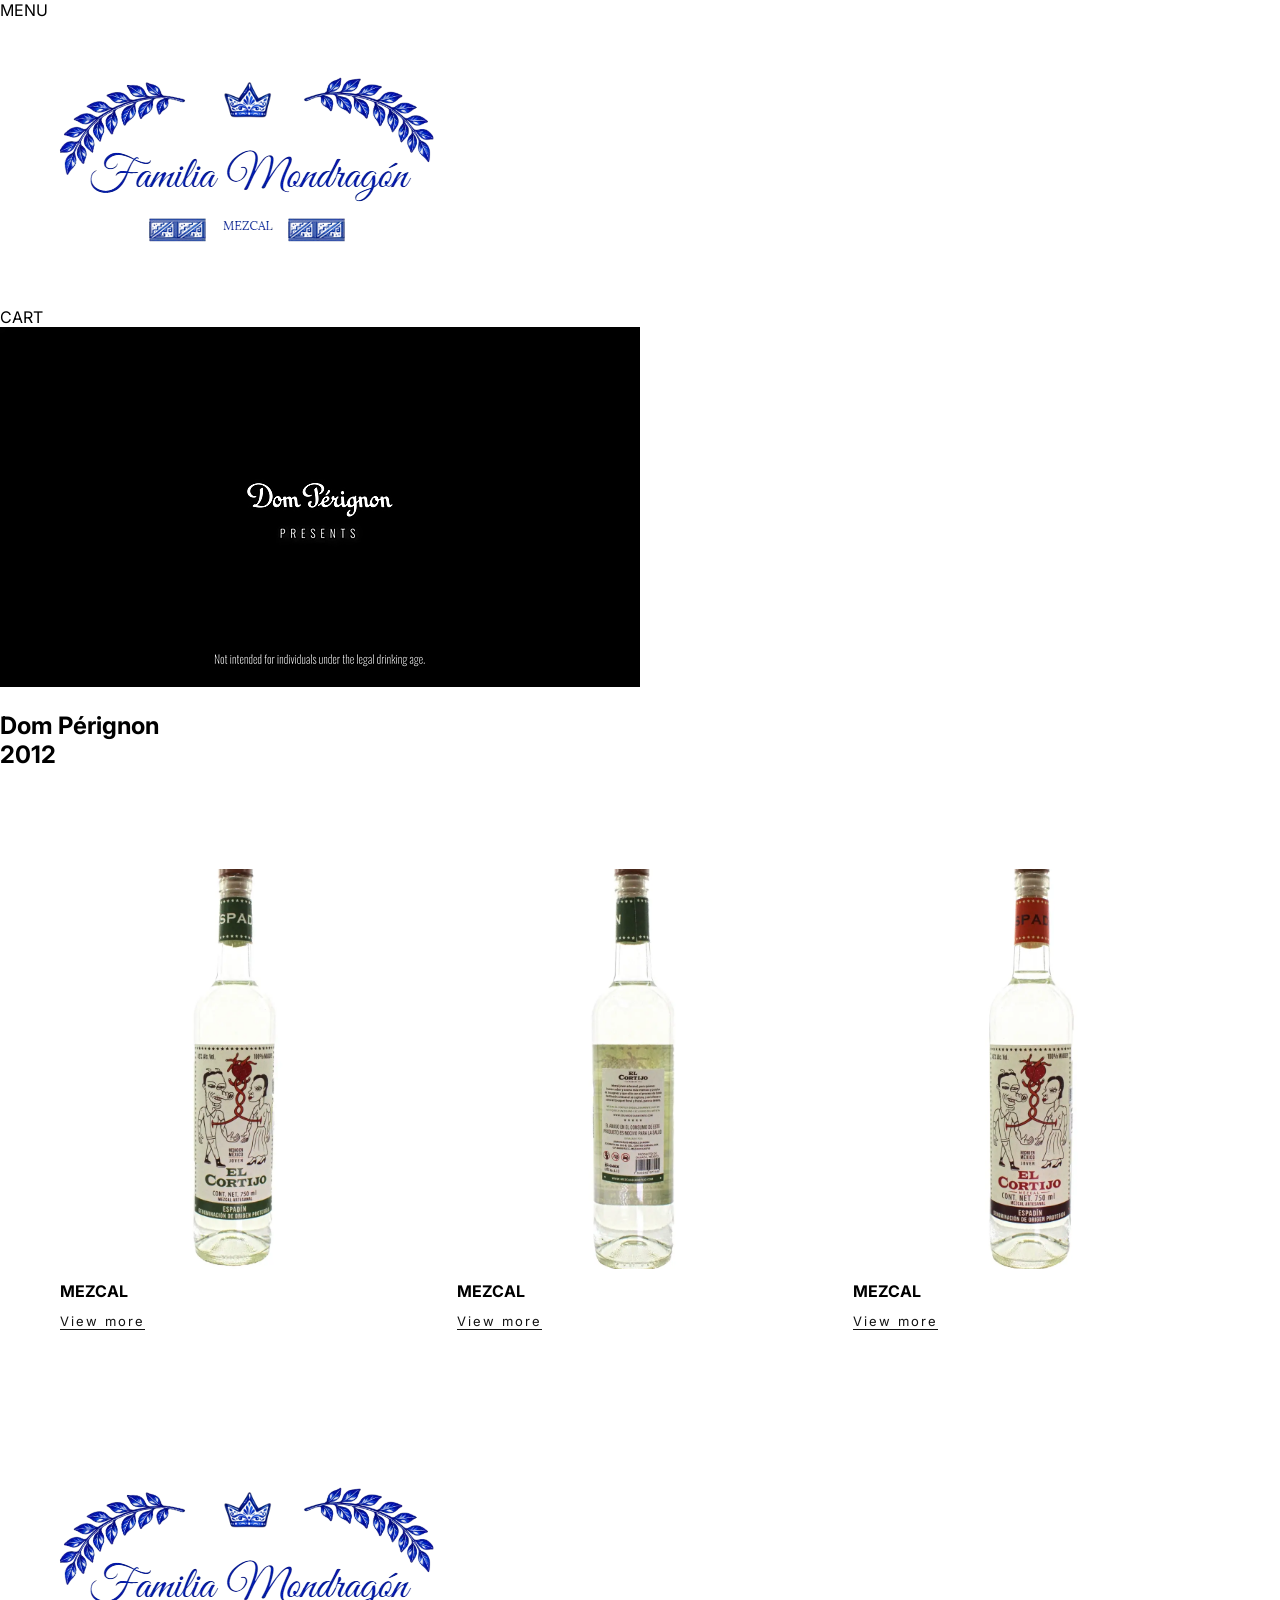
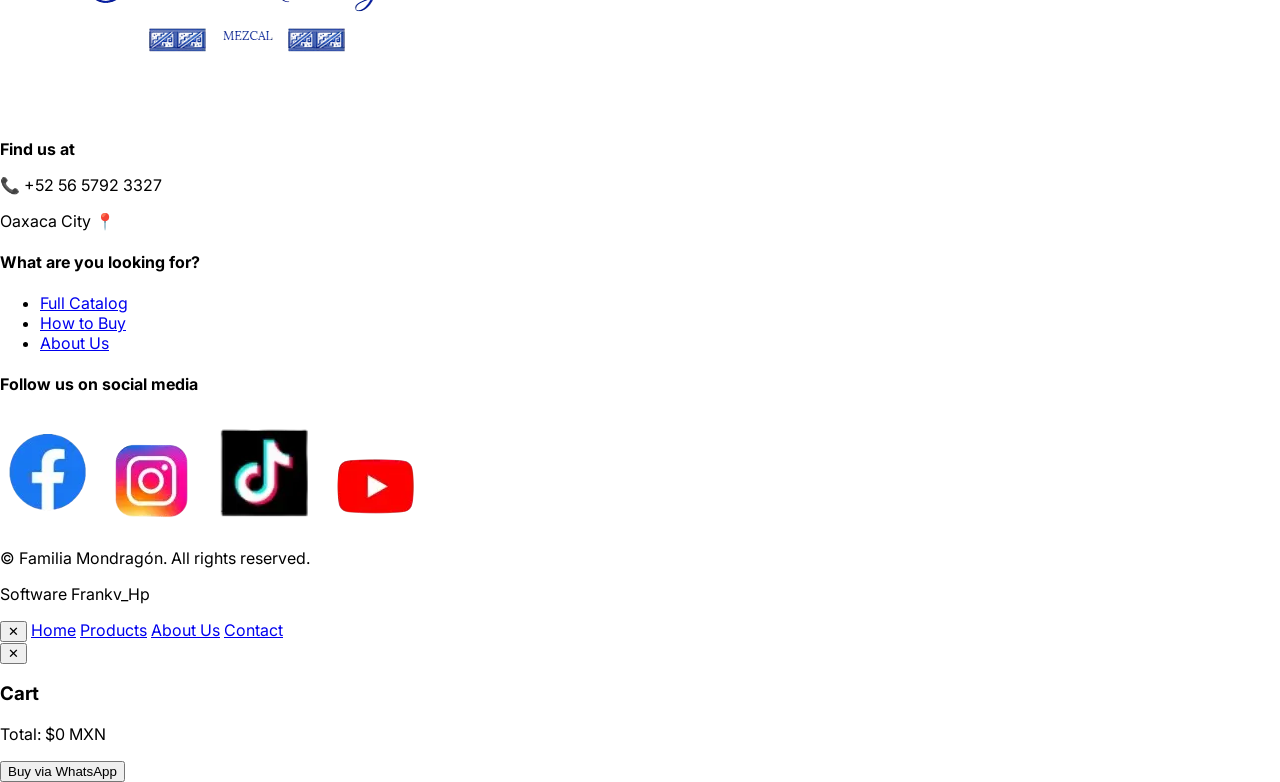
==== EN Catalog.html @ b88250da "Add files via upload" ====
<!DOCTYPE html>
<html lang="es">
<head>
<meta charset="UTF-8">
<meta name="viewport" content="width=device-width, initial-scale=1.0">

<title>Full Catalog</title>

<!-- Fuente correcta -->
<link href="https://fonts.googleapis.com/css2?family=Inter:wght@300;400;500;600&display=swap" rel="stylesheet">

<style>
:root{
  --bg: #000;
}
*{box-sizing:border-box}
body{
  margin:0;
  font-family:Inter,system-ui,sans-serif;
}
</style>

<link rel="stylesheet" href="css/menu.css">
<link rel="stylesheet" href="css/cart.css">
<link rel="stylesheet" href="css/footer.css">
</head>
<body>

<!-- ===== NAVBAR ===== -->
<header class="navbar" id="navbar">

  <div class="nav-left">
    <span class="menu-btn">MENU</span>
  </div>

  <div class="nav-center">
    <img src="IMAGES/LOGO.1.png" alt="logo">
  </div>

  <div class="nav-right">
    <span class="nav-link" id="cartText">CART</span>
  </div>

</header>

<!-- ===== HERO ===== -->
<section class="hero">
  <video autoplay muted loop playsinline>
    <source src="VIDEOS/vintage-2012---explosive-harmony---dom-pérignon.mp4" type="video/mp4">
  </video>

  <div class="hero-overlay"></div>

  <div class="hero-content">
    <h1>Dom Pérignon<br>2012</h1>
  </div>
</section>

<!-- ===== PRODUCTOS ===== -->
<section class="products-section">
  <div class="products">

    <div class="product">
      <img src="IMAGES/cortijo.webp">
      <h3>MEZCAL</h3>
      <a href="EN Mezcal El Cortijo.html" class="btn-product">View more</a>
    </div>

    <div class="product">
      <img src="IMAGES/cortijo2.webp">
      <h3>MEZCAL</h3>
      <a href="EN Mezcal El Cortijo.html" class="btn-product">View more</a>
    </div>

    <div class="product">
      <img src="IMAGES/cortijo3.webp">
      <h3>MEZCAL</h3>
      <a href="EN Mezcal El Cortijo.html" class="btn-product">View more</a>
    </div>

  </div>
</section>

<style>
.products-section .products {
  display: grid;
  grid-template-columns: repeat(3, 1fr);
  gap: 30px;
  padding: 80px 60px;
  background: white;
}
.products-section .product {
  display: flex;
  flex-direction: column;
  gap: 12px;
}
.products-section .product img {
  width: 100%;
  height: 400px;
  object-fit: cover;
}
.products-section .product h3 {
  font-size: 16px;
  margin: 0;
}
.products-section .btn-product {
  text-decoration: none;
  font-size: 13px;
  letter-spacing: 2px;
  color: #111;
  border-bottom: 1px solid #111;
  width: fit-content;
}
@media (max-width: 1024px) {
  .products-section .products {
    grid-template-columns: repeat(2, 1fr);
  }
}
@media (max-width: 600px) {
  .products-section .products {
    grid-template-columns: 1fr;
  }
}
</style>


<!-- Footer -->
  <footer class="footer">
    <div class="footer-container">
      <div class="footer-logo-contact">
        <h2><img src="IMAGES/LOGO.1.png" alt="Logo 1" class="logo1"></h2>
        <p><strong>Find us at</strong></p>
        <p>📞 +52 56 5792 3327</p>
        <p>Oaxaca City 📍</p>
      </div>
      <div class="footer-links">
        <h4>What are you looking for?</h4>
        <ul>
        <li><a href="EN Catalog.html">Full Catalog</a></li>
        <li><a href="EN Contact.html">How to Buy</a></li>
        <li><a href="EN About Us.html">About Us</a></li>

        </ul>
      </div>
      <div class="footer-social">
        <h4>Follow us on social media</h4>
        <div class="social-icons">
         <a href="https://www.facebook.com/share/1DsAjvWKL2/?mibextid=wwXIfr"><img src="IMAGES/FB8.webp" alt="Facebook" /></a>
          <a href="https://www.instagram.com/familiamondragonmezcal/"><img src="IMAGES/IG3.webp" alt="Instagram" /></a>
          <a href="https://www.tiktok.com/@familiamondragonmezcal"><img src="IMAGES/TT2.webp" alt="TikTok" /></a>
          <a href="https://www.youtube.com/@FamiliaMondrag%C3%B3n_Mezcal"><img src="IMAGES/YT4.webp" alt="YouTube" /></a>
        </div>
        
      </div>
    </div>
    <div class="footer-bottom">
      <p>© Familia Mondragón. All rights reserved.</p>
      <p>Software Frankv_Hp</p>
    </div>
  </footer>



<!-- ===== MENU ===== -->
<div class="side-menu" id="sideMenu">
  <button class="close-btn" id="closeMenu">✕</button>
  <a href="EN Home.html">Home</a>
  <a href="EN Products.html">Products</a>
  <a href="EN About Us.html">About Us</a>
  <a href="EN Contact.html">Contact</a>
</div>

<!-- ===== CARRITO ===== -->
<div class="cart-panel" id="cartPanel">
  <button class="close-btn" id="closeCart">✕</button>

  <h3>Cart</h3>

  <div id="cartItems"></div>

  <p>Total: <span id="cartTotal">$0 MXN</span></p>

  <button id="buyBtn">Buy via WhatsApp</button>
</div>







<script src="js/menu.js"></script>
<script src="js/cart.js"></script>

</body>
</html>
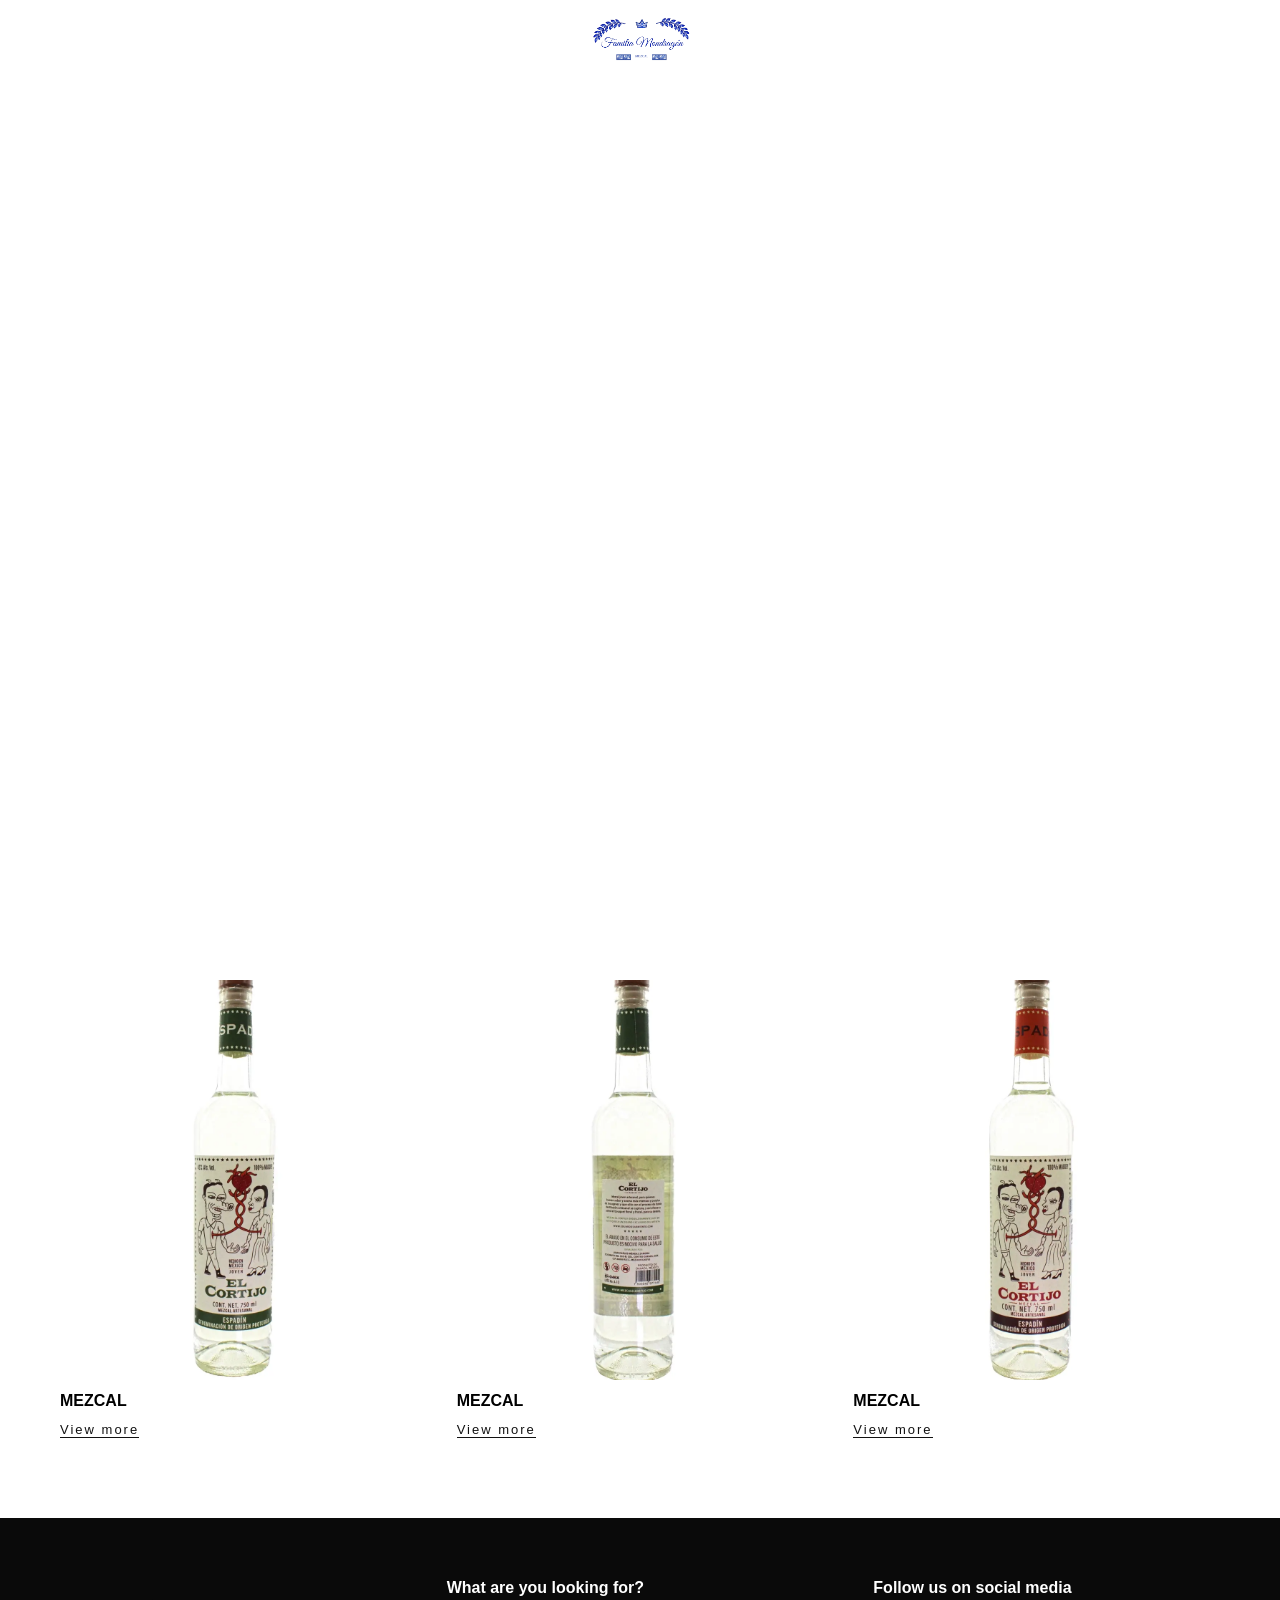
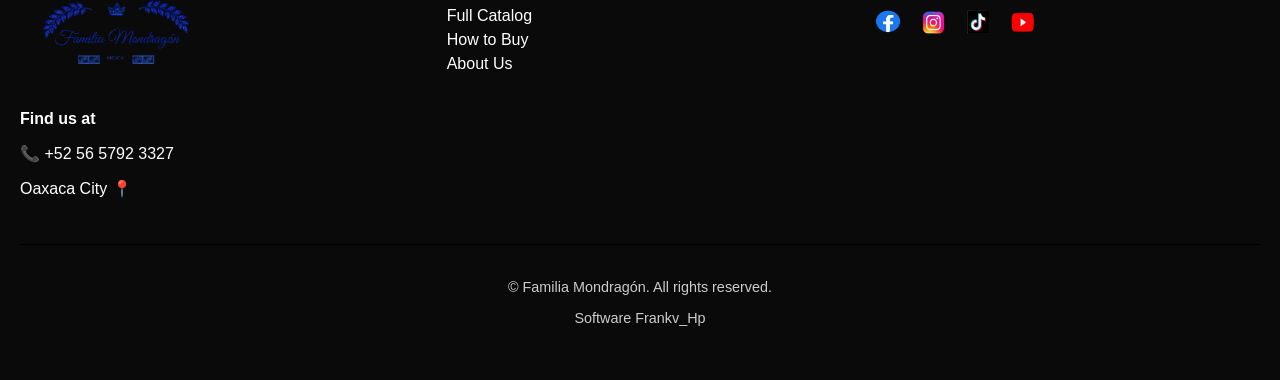
==== commit a72a07e9: "Update EN Catalog.html" ====
--- a/EN Catalog.html
+++ b/EN Catalog.html
@@ -46,13 +46,13 @@
 <!-- ===== HERO ===== -->
 <section class="hero">
   <video autoplay muted loop playsinline>
-    <source src="VIDEOS/vintage-2012---explosive-harmony---dom-pérignon.mp4" type="video/mp4">
+    <source src="VIDEOS/FAMVID2.mp4" type="video/mp4">
   </video>
 
   <div class="hero-overlay"></div>
 
   <div class="hero-content">
-    <h1>Dom Pérignon<br>2012</h1>
+    <h1>Fam Mondragón<br>2026</h1>
   </div>
 </section>
 
@@ -193,4 +193,4 @@
 <script src="js/cart.js"></script>
 
 </body>
-</html>+</html>
--- a/css/menu.css
+++ b/css/menu.css
@@ -0,0 +1,214 @@
+body {
+  margin: 0;
+  font-family: Arial, sans-serif;
+}
+
+/* ===== NAVBAR ===== */
+.navbar {
+  position: fixed;
+  top: 0;
+  left: 0;
+  width: 100%;
+
+  height: 78px; /* 🔥 CLAVE */
+  padding: 0 30px;
+
+  display: grid;
+  grid-template-columns: 1fr auto 1fr;
+
+  align-items: center;
+
+  background: transparent;
+  transition: 0.4s ease;
+  z-index: 2000;
+}
+
+/* SCROLL */
+.navbar.scrolled {
+  background: #fff;
+  box-shadow: 0 2px 10px rgba(0,0,0,0.05);
+}
+
+/* COLUMNAS */
+.nav-left,
+.nav-right {
+  width: 100%;
+}
+
+/* IZQUIERDA */
+.nav-left {
+  display: flex;
+  justify-content: flex-start;
+}
+
+/* CENTRO */
+.nav-center {
+  display: flex;
+  justify-content: center;
+}
+
+.nav-center img {
+  height: 73px;
+}
+
+/* DERECHA */
+.nav-right {
+  display: flex;
+  justify-content: flex-end;
+}
+
+/* TEXTO */
+.menu-btn,
+.nav-link {
+  color: white;
+  cursor: pointer;
+  letter-spacing: 2px;
+  font-size: 13px;
+  transition: 0.3s ease;
+}
+
+/* COLOR AL HACER SCROLL */
+.navbar.scrolled .menu-btn,
+.navbar.scrolled .nav-link {
+  color: black;
+}
+
+/* ===== HERO ===== */
+.hero {
+  height: 100vh;
+  position: relative;
+  overflow: hidden;
+}
+
+.hero video {
+  width: 100%;
+  height: 100%;
+  object-fit: cover;
+  pointer-events: none;
+}
+
+.hero-overlay {
+  position: absolute;
+  width: 100%;
+  height: 100%;
+  background: linear-gradient(to bottom, rgba(0,0,0,0.6), transparent);
+}
+
+.hero-content {
+  position: absolute;
+  bottom: 60px;
+  left: 40px;
+  color: white;
+}
+
+
+/* ===== MENU LATERAL ===== */
+.side-menu {
+  position: fixed;
+  top: 0;
+  left: 0;
+  width: 320px;
+  height: 100%;
+
+  background: rgba(255,255,255,0.97);
+  backdrop-filter: blur(12px);
+
+  padding: 80px 40px 40px; /* 🔥 espacio arriba */
+  z-index: 3000;
+
+  transform: translateX(-100%);
+  transition: 0.5s ease;
+
+  display: flex;
+  flex-direction: column;
+  align-items: flex-start; /* 🔥 alineación real */
+  gap: 25px;
+}
+
+.side-menu.active {
+  transform: translateX(0);
+}
+
+/* ===== LINKS ===== */
+.side-menu a {
+  text-decoration: none;
+  font-size: 20px;
+  letter-spacing: 2px;
+  color: #111;
+
+  transition: 0.3s ease;
+  position: relative;
+}
+
+/* HOVER FINO */
+.side-menu a:hover {
+  color: #000;
+  letter-spacing: 3px;
+}
+
+/* LINEA ANIMADA */
+.side-menu a::after {
+  content: "";
+  position: absolute;
+  left: 0;
+  bottom: -6px;
+  width: 0%;
+  height: 2px;
+  background: #111;
+  transition: 0.3s ease;
+}
+
+.side-menu a:hover::after {
+  width: 50%;
+}
+
+/* ===== BOTÓN CERRAR ===== */
+.close-btn {
+  position: absolute;
+  top: 25px;
+  right: 25px;
+  font-size: 22px;
+  background: none;
+  border: none;
+  cursor: pointer;
+}
+
+
+/* 🔥 ASEGURAR VISIBILIDAD DEL CART */
+.nav-right {
+  display: flex;
+  justify-content: flex-end;
+  align-items: center;
+}
+
+/* 🔥 FORZAR VISIBILIDAD */
+#cartText {
+  display: inline-block;
+  position: relative;
+  z-index: 2100;
+}
+.menu-btn,
+.nav-link {
+  color: white;
+}
+
+/* cuando baja */
+.navbar.scrolled .menu-btn,
+.navbar.scrolled .nav-link {
+  color: black;
+}
+/* BOTÓN CERRAR (X) */
+.close-btn {
+  position: absolute;
+  top: 20px;
+  right: 20px;
+
+  font-size: 26px;
+  color: #000; /* 🔥 cambia a blanco si tu fondo es oscuro */
+
+  background: none;
+  border: none;
+  cursor: pointer;
+
+  z-index: 9999;
+}
--- a/css/cart.css
+++ b/css/cart.css
@@ -0,0 +1,108 @@
+.cart-panel { 
+  position: fixed;
+  top: 0;
+  right: 0;
+  width: 320px;
+  height: 100%;
+
+  background: rgba(255,255,255,0.98);
+  backdrop-filter: blur(12px);
+
+  padding: 20px; /* 🔥 bajamos padding */
+  z-index: 4000;
+
+  transform: translateX(100%);
+  transition: 0.4s ease;
+
+  display: flex;              /* 🔥 CLAVE */
+  flex-direction: column;     /* 🔥 CLAVE */
+}
+
+.cart-panel.active {
+  transform: translateX(0);
+}
+
+/* 🔥 BOTÓN CERRAR */
+.close-btn {
+  position: absolute;
+  top: 15px;
+  right: 15px;
+  font-size: 20px;
+  background: none;
+  border: none;
+  cursor: pointer;
+}
+
+/* 🔥 CONTENEDOR DE PRODUCTOS */
+#cartItems {
+  flex: 1;                 /* 🔥 ocupa espacio */
+  overflow-y: auto;        /* 🔥 scroll */
+  margin-top: 40px;
+}
+
+/* 🔥 ITEM */
+.cart-item {
+  display: flex;
+  align-items: center;
+  gap: 10px;
+  margin-bottom: 15px;
+  border-bottom: 1px solid #eee;
+  padding-bottom: 10px;
+}
+
+.cart-item img {
+  width: 50px;
+  height: 50px;
+  object-fit: cover;
+}
+
+/* 🔥 INFO */
+.cart-item p {
+  margin: 0;
+  font-size: 13px;
+}
+
+/* 🔥 BOTÓN ELIMINAR */
+.cart-item button {
+  margin-left: auto;
+  background: none;
+  border: none;
+  font-size: 16px;
+  cursor: pointer;
+}
+
+/* 🔥 TOTAL */
+#cartTotal {
+  font-weight: bold;
+}
+
+/* 🔥 BOTÓN COMPRAR */
+#buyBtn {
+  margin-top: 15px;
+  padding: 12px;
+  border: none;
+  background: black;
+  color: white;
+  cursor: pointer;
+}
+.qty-control {
+  display: flex;
+  align-items: center;
+  gap: 8px;
+  margin: 5px 0;
+}
+
+.qty-control button {
+  width: 25px;
+  height: 25px;
+  border: none;
+  background: black;
+  color: white;
+  cursor: pointer;
+  font-size: 14px;
+}
+
+.qty-control span {
+  min-width: 20px;
+  text-align: center;
+}
--- a/css/footer.css
+++ b/css/footer.css
@@ -0,0 +1,118 @@
+/* ====== FOOTER ====== */
+.footer {
+  background: #0a0a0a;
+  color: #fff;
+  padding: 40px 20px;
+  font-family: sans-serif;
+}
+
+.footer-container {
+  display: flex;
+  flex-wrap: wrap;
+  justify-content: space-between;
+  gap: 40px;
+}
+
+.footer-logo-contact,
+.footer-links,
+.footer-social {
+  flex: 1;
+  min-width: 250px;
+}
+
+.footer h2,
+.footer h4 {
+  margin-bottom: 10px;
+}
+
+.footer-links ul {
+  list-style: none;
+  padding: 0;
+  margin: 0;
+}
+
+.footer-links ul li {
+  margin: 6px 0;
+}
+
+.footer-links ul li a {
+  color: #fff;
+  text-decoration: none;
+  transition: color 0.3s;
+}
+
+.footer-links ul li a:hover {
+  color: #FFD700;
+}
+
+.footer-links ul li a:visited {
+  color: #fff;
+}
+
+.social-icons {
+  display: flex;
+  gap: 15px;
+  margin: 10px 0;
+}
+
+.social-icons img {
+  width: 30px;
+  height: 30px;
+}
+
+.ampi-logo {
+  margin-top: 10px;
+  width: 80px;
+}
+
+.footer-bottom {
+  text-align: center;
+  border-top: 1px solid #000000;
+  margin-top: 30px;
+  padding-top: 20px;
+  font-size: 0.9em;
+  color: #ccc;
+}
+
+.logo {
+  height: 60px;
+  width: auto;
+  max-height: 80px;
+}
+
+.logo1 {
+  height: 110px;
+  width: auto;
+  max-height: 130px;
+}
+
+/* Enlaces sin color morado ni subrayado */
+a,
+a:visited,
+a:hover,
+a:active {
+  text-decoration: none;
+  color: inherit;
+}
+
+/* Botones tipo enlace uniformes */
+button,
+.btn-detalles,
+.btn-vermas {
+  text-decoration: none;
+  color: #fff;
+  background-color: #111;
+  border: none;
+  border-radius: 6px;
+  padding: 8px 16px;
+  cursor: pointer;
+  transition: 0.3s;
+}
+
+/* Hover */
+button:hover,
+.btn-detalles:hover,
+.btn-vermas:hover {
+  background-color: #fffffd;
+  color: #111;
+}
